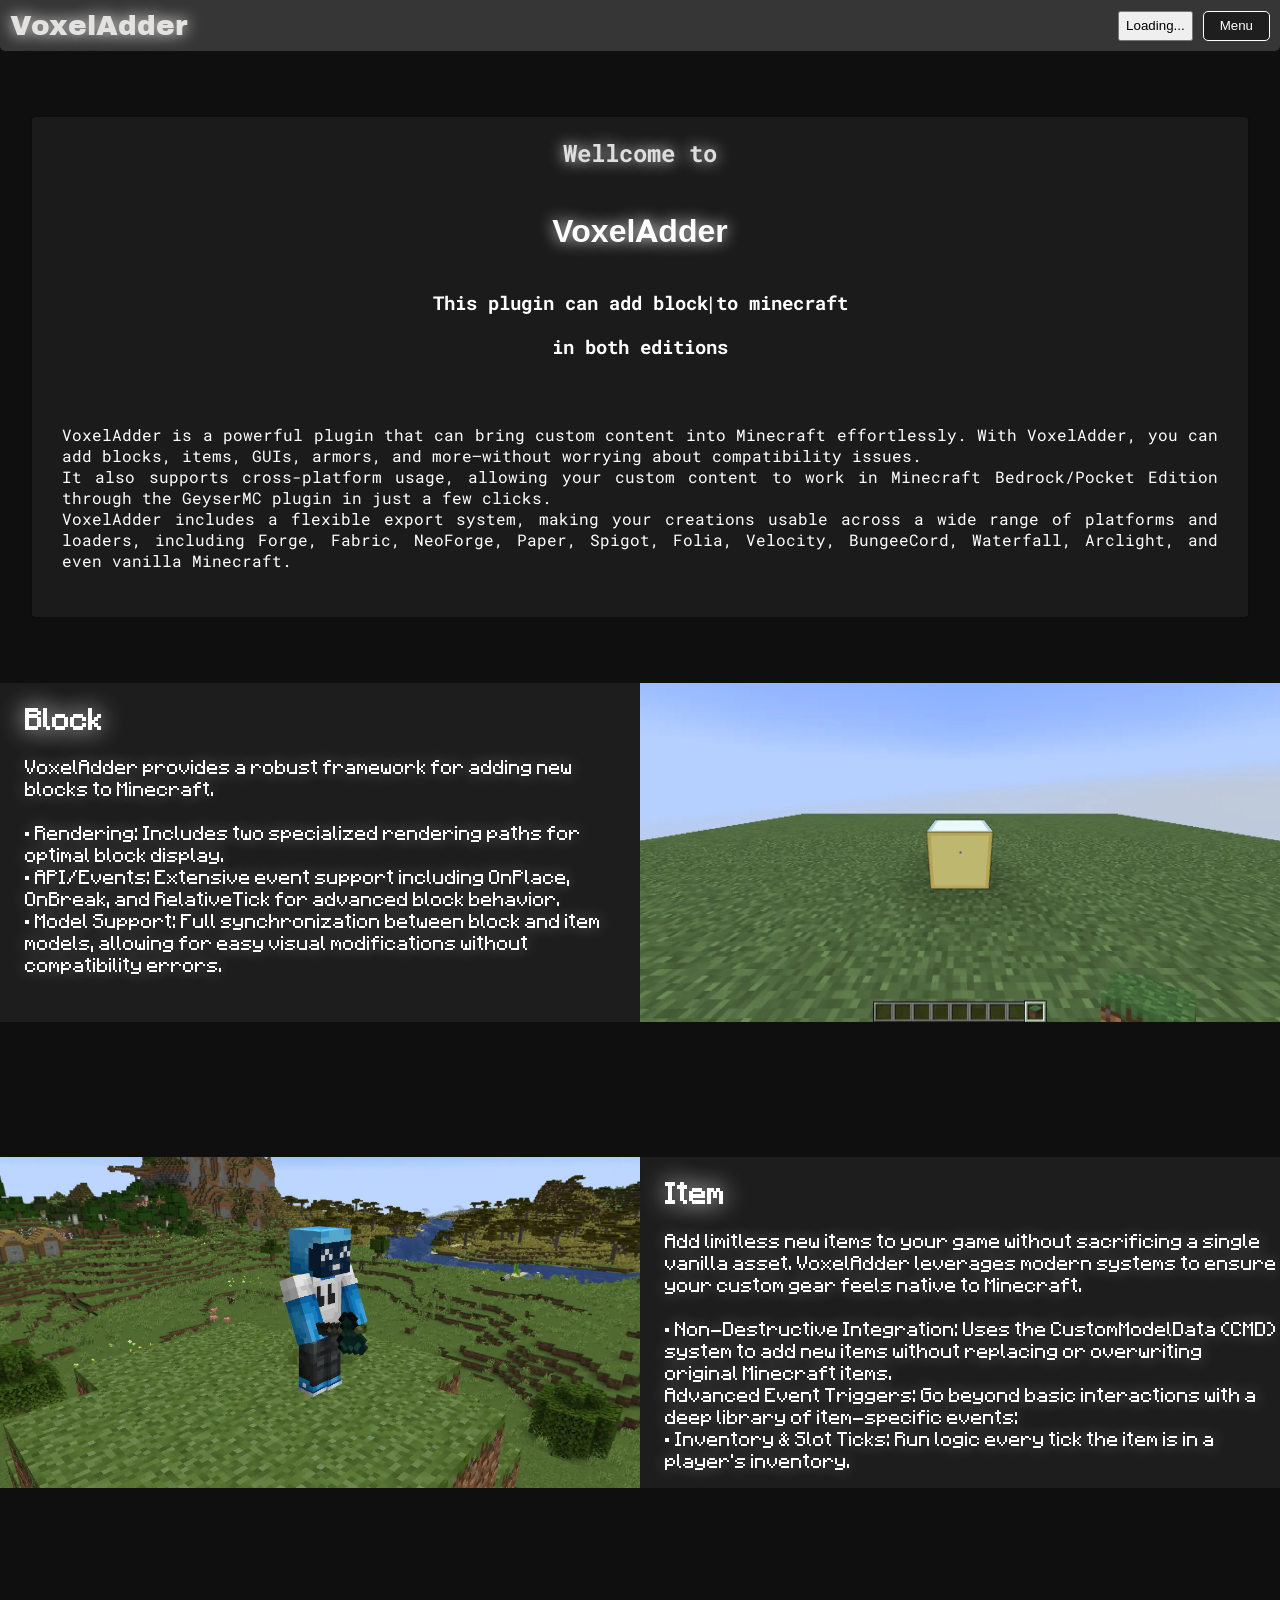
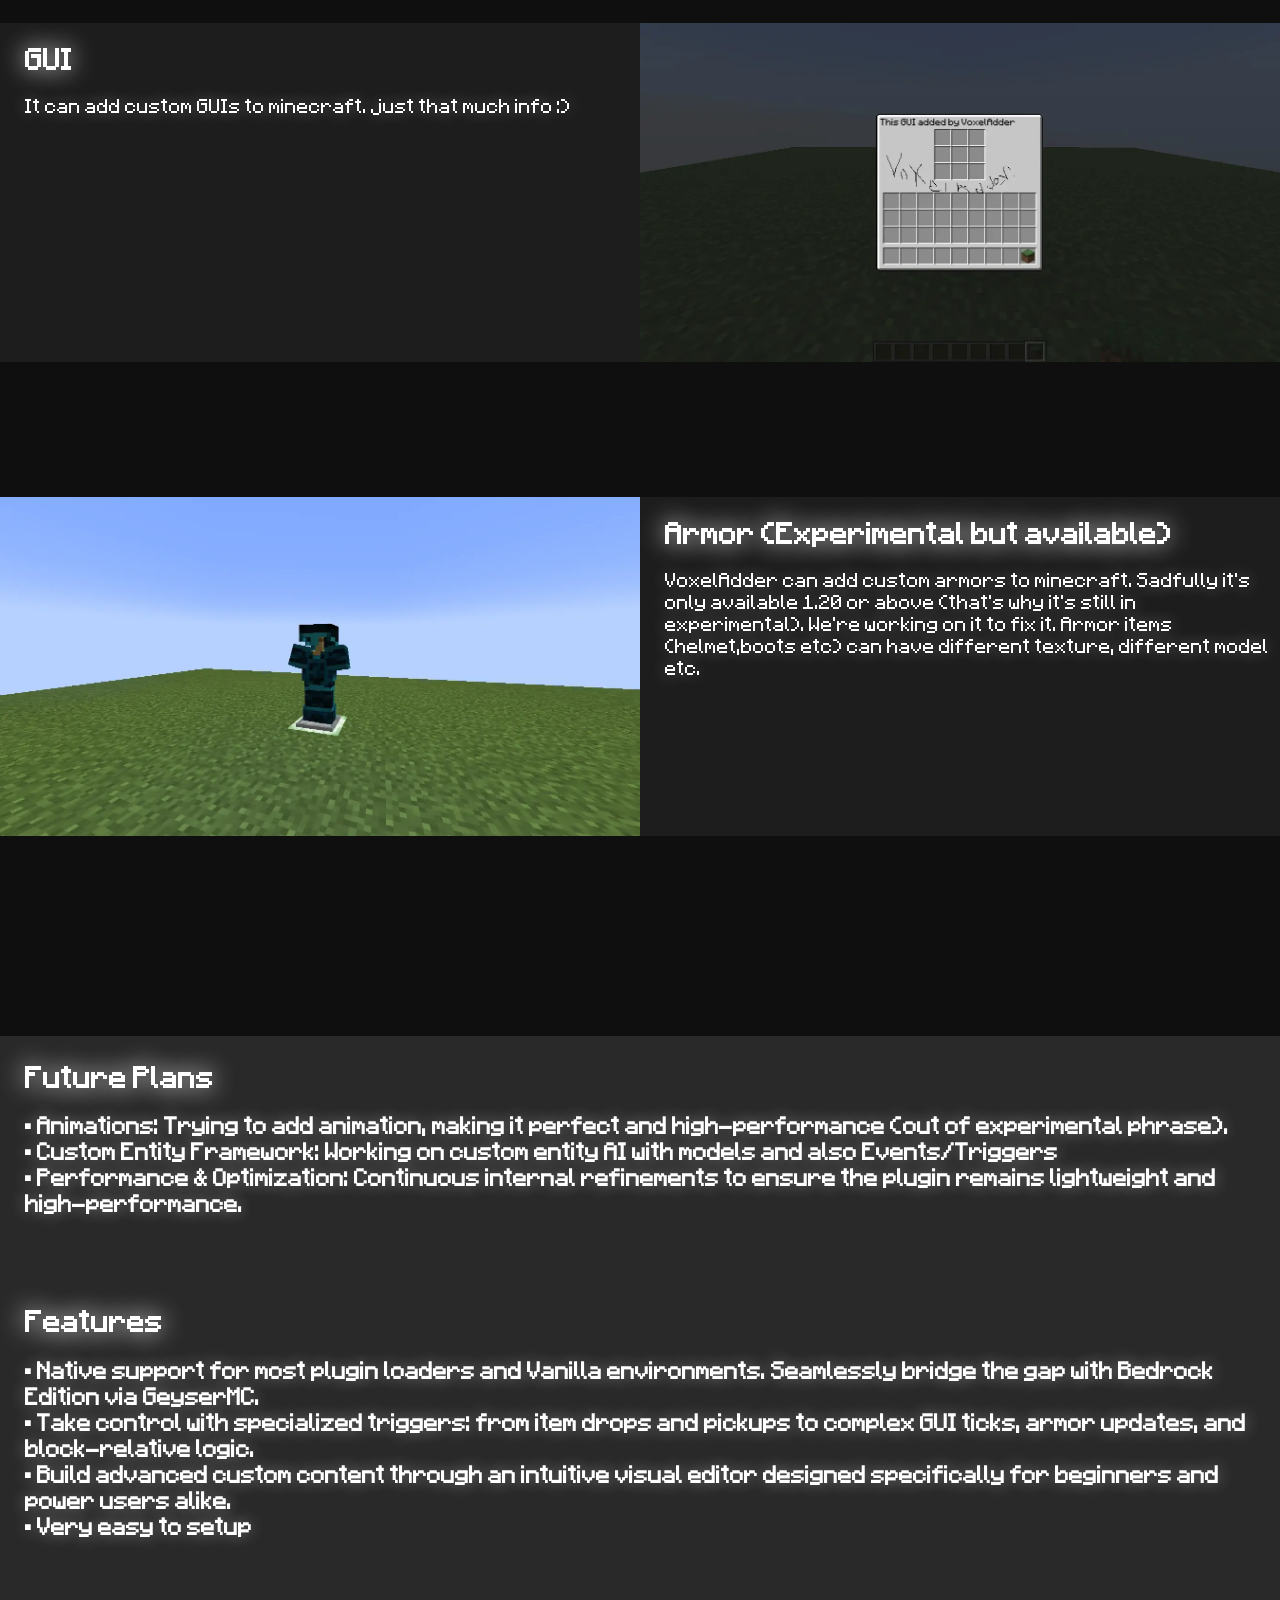
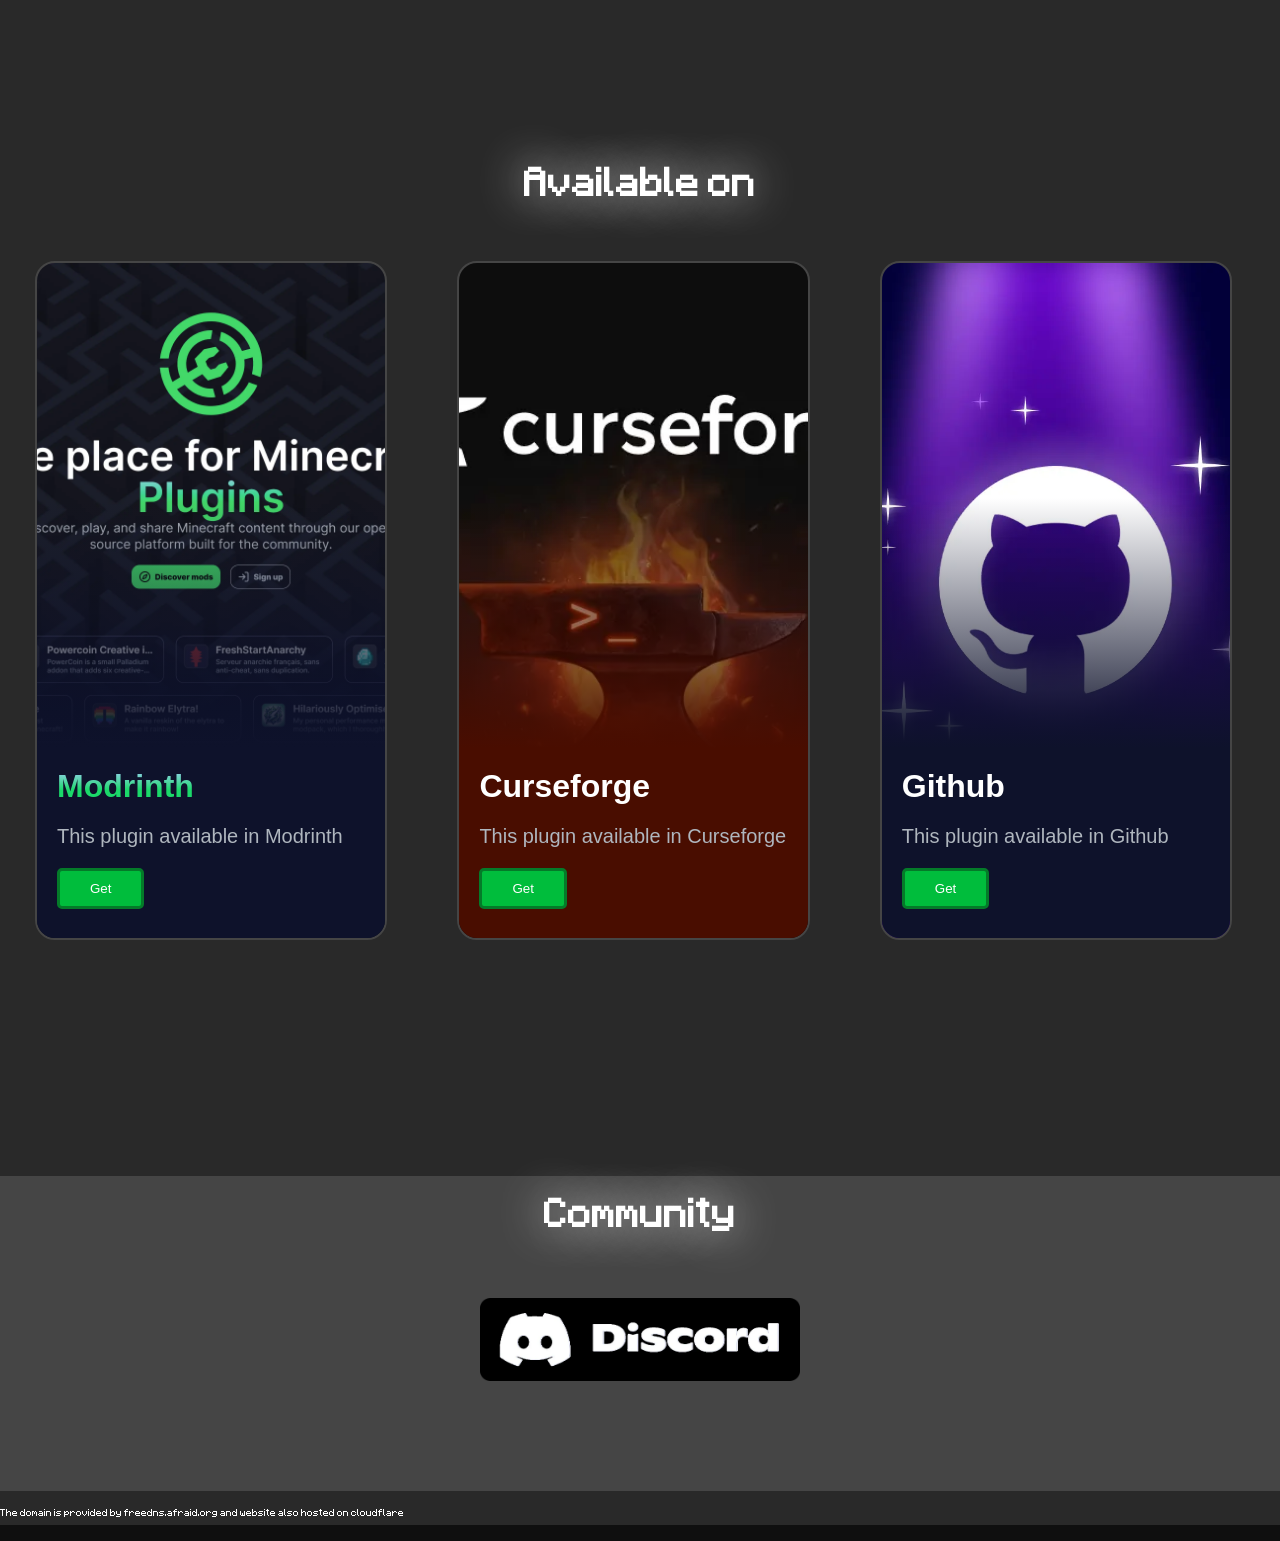
==== index.html @ 279e250d "Update index.html" ====
<!DOCTYPE html>
<html>
<head>
<meta property="og:title" content="VoxelAdder" />
<meta property="og:description" content="VoxelAdder is a plugin that can add custom contents to minecraft. It's can add custom blocks,items,GUIs,armors to minecraft" />
<meta property="og:url" content="https://voxeladder.strangled.net" />
<meta property="og:image" content="https://raw.githubusercontent.com/TamimhassanYT/voxeladder.github.io/refs/heads/main/va/icon.png" />
<meta name="theme-color" content="#FFFFFF" />
<title>VoxelAdder</title>
<link rel="stylesheet" href="https://fonts.googleapis.com/css2?family=Archivo+Black&display=swap">
<link rel="preconnect" href="https://fonts.googleapis.com">
<link rel="preconnect" href="https://fonts.gstatic.com" crossorigin>
<link href="https://fonts.googleapis.com/css2?family=Comfortaa:wght@300..700&display=swap" rel="stylesheet">
<link rel="stylesheet" type="text/css" href="header.css">
<link rel="icon" href="favicon.ico">
<meta name="viewport" content="width=device-width, initial-scale=1.0">
	<style>
		body {
			margin: 0;
			background-color: rgb(15, 15, 15);
			width: 100%;
			overflow-x: hidden;
			min-height: 100vh;
		}	
/*		body{width:100%;overflow-x:hidden;font-family:'Inter',sans-serif;background:#0A0A0F;color:rgb(228, 228, 228);line-height:1.6;-webkit-font-smoothing:antialiased;text-rendering:optimizeLegibility;scroll-behavior:smooth} */
		#snow-canvas{position:fixed;inset:0;width:100%;height:100%;pointer-events:none;z-index:1}

		.reveal{opacity:0;transform:translateY(30px);transition:opacity .6s ease-out,transform .6s cubic-bezier(.16,1,.3,1)}.reveal.active{opacity:1;transform:translateY(0)}

		.facebox {
			place-items: center;
			background-color: rgb(74, 74, 74, 0.2);
			max-width: 95%;
			height: auto;
			margin: 5% auto;
			border: 2px solid;
			border-radius: 5px;
			border-color: rgb(0, 0, 0, 0.5);
			display: grid;
			animation-name: fadeIn;
			animation-duration: 1s;
			animation-timing-function: ease-in;
			transition: 0.3s;
			transition-timing-function: ease-in-out;
			text-align: justify;
		}
		
		.facebox:hover {
			margin: 4.8% auto;
		}
		
		.faceboxv {
			font-family: 'Outfit', sans-serif;
			font-weight: 400;
			text-shadow: 0px 0px 15px rgb(222, 222, 222);
			color: rgb(222, 222, 222);
		}
		
		.faceboxw {
			font-family: "Roboto Mono Thin", san-serif;
			font-weight: 400px;
			text-shadow: 0px 0px 15px rgb(222, 222, 222);
			color: rgb(222, 222, 222);
		}
		
		@keyframes fadeIn {
			from { opacity: 0; }
			to { opacity: 1; }
		}
		
		.typing-container h3 {
			font-family: 'Roboto Mono Thin', sans-serif;
			color: white;
		}

		#typewriter {
			padding: 0;
			margin: 0;
			white-space: nowrap; /* Prevents the word from wrapping */
		}

		.cursor {
			/* If there is still a gap, increase this number (e.g., -5px) */
			margin-left: -3px; 
			
			display: inline-block;
			padding: 0;
			font-weight: bold;
			animation: blink 0.8s infinite;
		}

		@keyframes blink {
			0%, 100% { opacity: 1; }
			50% { opacity: 0; }
		}
		
		.desc {
			color: white;
			text-align: justify;
			padding: 30px;
			font-family: "Roboto Mono Thin", sans-serif;
		}
		
		.hbelow {
			min-height: 25vh;
			width: 100%;
			background-color: rgb(29, 29, 29);
			border: 2px;
			border-color: white;
			display: grid;
			grid-template-columns: 50% 50%;
		}
		
		.blockimg {
			object-fit: cover;
			width: 100%;
			height: 100%;
		}

		.warnformobies {
			display: none;
			background-color: rgb(28, 28, 28);
			border: 2px solid black;
			border-radius: 5px;
			width: 25%;
			height: auto;
			color: white;
			z-index: 2;
		}

		@media (max-width: 1000px) {
			.warnformobies {
				display: block;
				height: 100vh;
				width: 100vw;
				position: fixed;
			}
		}

		.buttonwarn {
			background-color: black;
			border: 2px solid white;
			cursor: poiner;
			padding: 25px 30px;
			border-radius: 10px;
			color: white;
			font-size: 15px;
			transition: 0.1s;
			transition-timing-function: ease-in;
		}

		.buttonwarn:hover {
			background-color: white;
			border: 2px solid black;
			color: black;
		}
		
		.modrinth {
			background-image: url("mr.webp");
			width: auto;
			max-height: 75vh;
		}
		
		.modrinthdb {
			background-color: #00bd3c;
			padding: 10px 30px;
			color: white;
			border-radius: 5px;
			border: 3px solid #047b29;
			font-family: "", sans-serif;
			transition: 0.2s;
			transition-timing-function: ease-in-out;
		}
		
		.modrinthdb:hover {
			background-color: #1ef778;
			cursor: pointer;
		}
				
		.sociald {
			background-image: url('discord.webp');
			min-height: 15vh;
			width: 25vw;
			background-size: contain;
			background-position: center;
			background-repeat: no-repeat;
			transition: 0.4s;
			transition-timing-function: ease-in-out;
		}
		
		.sociald:hover {
			transform: scale(1.025);
		}
		
		#ap {
			transition: 0.4s;
			transition-timing-function: ease-in-out;
		}
		
		#ap:hover {
			transform: scale(1.025);
		}
		
		.footer {
			justify-self:left;
			font-family: 'Minecraftia', sans-serif;
			font-size: 8px;
			color: white;
		}

		.account, #signbb {
			position: fixed;
			top: 0;
			left: 0;
			width: 100vw;
			height: 100vh;
			background-color: rgba(0, 0, 0, 0.7); /* Slightly darker for better focus */
			z-index: 999; /* Ensure it is above everything */
			
			/* Centering logic */
			display: none; /* Switch to 'flex' via JS */
			justify-content: center;
			align-items: center; 
		}

		.innerbox, #signib {
			position: relative; /* Changed from sticky */
			width: 75vw;
			max-width: 800px; /* Recommended to prevent it being too wide on ultra-wide monitors */
			min-height: 35vh;
			background-color: rgb(18, 18, 18);
			border: 2px solid rgb(12, 12, 12);
			border-radius: 15px;
			padding: 0px 5vh 0px 5vh;
			
			/* To push it "a little bit down" from the absolute center */
			margin-top: 5vh; 
		}
		
		#sh, .ach {
			font-family: 'Outfit', sans-serif;
			color: white;
			text-shadow: 0px 0px 25px white;
			display: flex; 
			justify-content: space-between;
			align-items: center; 
			width: 100%;
		}

		#lh {
			font-family: 'Outfit', sans-serif;
			color: white;
			text-shadow: 0px 0px 25px white;
			display: flex; 
			margin-top: auto;
			justify-self: center;
			text-align: center;
		}

		#unc {
			color: white;
		}

		#user-avatar {
			border-radius: 25%;
			border: 2px solid rgb(240, 240, 240);
		}

		#afb {
			display: flex;
			align-items: center;
			gap: 20px;
			font-family: 'Outfit', sans-serif;
		}

		#dc {
			color: rgb(45, 28, 204);
			border: 2px solid rgb(19, 0, 190);
			padding: 0px 5px 0px 5px;
			border-radius: 15px;
			font-size: 4vh;
			font-family: 'Comfortaa', sans-serif;
			background-color: rgba(19, 0, 190, 0.178);
			display: flex;
			justify-self: center;
			cursor: pointer;
		}

		#su {
			display: flex;
			place-items: center;
			flex-direction: column;
		}

		#lu, #alu {
			color: white;
			padding: 1.5vh;
			background-color: red;
			border: 2px solid darkred;
			border-radius: 5px;
			display: block;
			justify-self: right;
			max-height: 100%;
			bottom: 100px;
		}

		#lu:hover {
			color: black;
		}

		#pass, #repass {
			background-color: rgb(15, 15, 15);
			border: 1.5px dashed rgb(222, 222, 222, 0.4);
			border-radius: 4px;
			font-size: 20px;
			color: white;
			padding: 4px;
		}

		#spwbtn {
			background-color: rgb(15, 15, 15);
			border: 1.5px solid rgba(41, 41, 41, 0.4);
			border-radius: 4px;
			font-size: 15px;
			color: white;
			padding: 4px;
			height: fit-object;
			cursor: pointer;
		}

		#updatebtn {
			color: white;
			background-color: rgb(15, 15, 15);
			border: 2px solid rgb(158, 158, 158);
			margin-top: 4vh;
			padding: 1vh;
			border-radius: 5px;
			justify-self: center;
			font-size: 2vh;
			text-align: center;
			width: 25vw;
		}

		#updatebtn:hover {
			opacity: 0.5;
		}

		#signin {
			position: fixed;
			top: 0;
			left: 0;
			width: 0vw;
			height: 0vh;
			background-color: rgba(0, 0, 0, 0.7); /* Slightly darker for better focus */
			z-index: 120; /* Ensure it is above everything */
			
			/* Centering logic */
			display: flex; /* Switch to 'flex' via JS */
			justify-content: center;
			align-items: center; 
		}

		#lbb {
			display: grid;
			position: relative; /* Changed from sticky */
			min-width: 100vw; /* Recommended to prevent it being too wide on ultra-wide monitors */
			min-height: 100vh;
			background-color: rgb(18, 18, 18);
			border: 2px solid rgb(12, 12, 12);
			border-radius: 15px;
			padding: 20px 5vh 5vh 5vh;
			z-index: 121;
			
			/* To push it "a little bit down" from the absolute center */
			margin-top: 5vh;
			transition: 1.4s;
			transform: scale(0);
		}

		#signin:target #lbb {
			transform: scale(0.85);
		}
		
		#signin:target {
			width: 100vw;
			height: 100vh;
		}

		#nap {
			height: object-fit;
			padding-bottom: 5vh;
		}

		#err-nupf-bb {
			min-width: 4vw;
			min-height: 2vh;
			border: 4px solid rgb(175, 175, 175);
			z-index: 49;
			justify-self: center;
			border-radius: 10px;
			position: fixed;
			padding: 0vh 1vh 0vh 1vh;
			color: white;
			background-color: rgba(255, 255, 255, 0.274);
			text-align: justify;
			transition: 0.8s;
			transform: translateY(-30vh);
			backdrop-filter: blur(2px);
			-webkit-backdrop-filter: blur(2px);
		}

		#err-nupf-bb:target {
			transform: translateY(40px);
		}

		.lmb {
			display: grid;
			align-items: center;
		}

		#logininput, #type {
			width: 25vw;
			font-size: 4vh;
			padding: 10px;
			background-color: rgb(18, 18, 18);
			border: 0.5vh dashed rgba(85, 85, 85, 0.596);
			justify-self: center;
			border-radius: 10px;
		}

		@media (max-width: 425px) {
			#dc {
				font-size: 3vh;
			}

			#logininput, #type {
				width: 100%;
			}

			#afb {
				display: grid;
				grid-template-columns: 100% 100%;
			}
		}
	</style>
</head>
<body>
<!--	<canvas id="snow-canvas"></canvas>  -->
	<div class="vaheader">
		<h1 id="vah1" onclick="window.location.href = '../'">VoxelAdder</h1>
		<div class="hbtns">
			<button id="sbtn">Loading...</button>
			<div class="menu">
				<button class="mmenu">Menu</button>
				<div class="menul">
					<button id="mbtn" onclick="window.location.href = 'changelogs/'">Changelog</button>
					<button id="mbtn" onclick="window.location.href = 'wiki/'">Wiki</button>
					<button id="mbtn" onclick="window.location.href = 'va-dev/'">Voxeladder Development</button>
				</div>
			</div>
		</div>
	</div>
	<div id="signin">
		<div id="lbb">
			<h1 class="fw" id="lh">Login<br>with</h1>
			<div class="lmb">
				<h1 id="type"><span id="dc">@ Discord</span></h1>
				<input type="text" id="logininput">
				<h3 id="error-login"></h3>
				<button id="updatebtn" onclick="login()">Login</button>
			</div>
		</div>
	</div>
	<div class="account" id="ac" onload="loadui()">
		<div class="innerbox" onload="loadac()">
			<h1 class="ach" id="ah"><span>Account</span><span onclick="document.getElementById('ac').style.display='none'" style="margin-left:auto;cursor:pointer">x</span></h1>
			<div id="afb">
				<div id="aib"><img id="user-avatar" src="" alt="Avatar"></div>
				<div id="adb"><h2 id="unc"><span>Name: </span><span id="username">Loading...</span><br><span>ID: </span><span id="uid">Loading...</span></h2></div>
			</div>
			<button id="alu" style="margin-bottom: 4vh" onclick="window.location.href = '/api/auth/logout'">Logout</button>
			<div id="nap">
				<h2 id="anph" class="ach" style="padding-top: 4vh;">Setup account password</h2>
				<p id="anpp" style="color:gray"><i>Don't use your real discord account password</i></p>
				<div class="anp">
					<input type="password" id="pass" placeholder="New Password">
					<input type="password" id="repass" placeholder="Confirm Password">
					<button id="spwbtn" onclick="document.getElementById('pass').type = 'text'; document.getElementById('repass').type = 'text'">Showpassword</button>
					<h3 id="error-register"></h3>
					<button id="updatebtn" onclick="register()">Update Password</button>
					<button id="lu" onclick="window.location.href = '/api/auth/logout'">Logout</button>
				</div>
			</div>
		</div>
	</div>
	<div id="signbb">
		<div id="signib">
			<div id="signb" style="display: grid; width:100%">
				<div><h1 id="sh"><span>Signup</span><span onclick="document.getElementById('signbb').style.display='none'" style="cursor:pointer;display:flex;justify-self:center">x</span></h1>
				</div>
				<div id="su">
					<h2 style="color:white;text-shadow: 0px 0px 25px white">with</h2>
					<span id="dc" onclick="window.location.href = 'https://discord.com/oauth2/authorize?client_id=1481876100794679378&response_type=code&redirect_uri=https%3A%2F%2Fminiature-space-capybara-qvvprgvvvph669x-8788.app.github.dev%2Fapi%2Fauth%2Fcallback&scope=identify'">Discord</span>
				</div>
			</div>
		</div>
	</div>
	<div>
		<div id="err-nupf-bb">
			<h3 id="poperrh3">loading...</h3>
			<p id="poperrp">loading...</p>
		</div>
	</div>
	<div class="warnformobies">
		<div style="background-color: black; border: 5px; border-color: rgb(255, 255, 255); border-radius: 10px; width: 75%; margin: auto; display: grid">
			<div style="padding:10px;border: 2px solid white; border-radius: 10px; margin: auto; display: inline-block">
				<h1>For the best experience, use Landscape or Desktop Mode.</h1>
				<button class="buttonwarn" onclick="closewarn()">Close this warn</button>
			</div>
		</div>
	</div>
	<div class="facebox">
		<h2 class="faceboxw">Wellcome to</h2><h1 style="font-family: 'Outfit', sans-serif;text-align:center;color:white;text-shadow: 0px 0px 16px white">VoxelAdder</h1>

		<div class="typing-container">
			<h3>This plugin can add <span id="typewriter"></span><span class="cursor">|</span><span>to minecraft</span>
			<h3 style="font-family: 'Roboto Mono Thin', sans-serif; color: white; text-align: center">in both editions</h3>
			</h3>
		</div>

		<p class="desc">VoxelAdder is a powerful plugin that can bring custom content into Minecraft effortlessly. With VoxelAdder, you can add blocks, items, GUIs, armors, and more—without worrying about compatibility issues.<br>It also supports cross-platform usage, allowing your custom content to work in Minecraft Bedrock/Pocket Edition through the GeyserMC plugin in just a few clicks.<br>VoxelAdder includes a flexible export system, making your creations usable across a wide range of platforms and loaders, including Forge, Fabric, NeoForge, Paper, Spigot, Folia, Velocity, BungeeCord, Waterfall, Arclight, and even vanilla Minecraft.</p>
	</div>
	<div class="hbelow">
		<div class="blockdesc">
			<h2 style="font-family: 'Minecraftia', san-serif; color: white; text-shadow: 0px 0px 25px white; padding-left: 25px">Block</h2>
			<p style="font-family: 'Minecraftia', san-serif; color: white; text-shadow: 0px 0px 16px rgb(255, 255, 255, 0.4); padding-left: 25px">VoxelAdder provides a robust framework for adding new blocks to Minecraft.<br><br>• Rendering: Includes two specialized rendering paths for optimal block display.<br>• API/Events: Extensive event support including OnPlace, OnBreak, and RelativeTick for advanced block behavior.<br>• Model Support: Full synchronization between block and item models, allowing for easy visual modifications without compatibility errors.</p>
		</div>
		<div class="blockimage">
		<img src="block.webp" class="blockimg">
		</div>
	</div>
	<div style="height: 15vh;"></div>
	<div class="itemcont" style="display: grid; grid-template-columns: 50% 50%; min-height: 25vh; background-color: rgb(29, 29, 29)">
		<div class="itemimg">
			<img src="itemimg.webp" class="blockimg">
		</div>
		<div class="itemdesc">
			<h2 style="font-family: 'Minecraftia', san-serif; color: white; text-shadow: 0px 0px 25px white; padding-left: 25px">Item</h2>
			<p style="font-family: 'Minecraftia', san-serif; color: white; text-shadow: 0px 0px 16px rgb(255, 255, 255, 0.4); padding-left: 25px">Add limitless new items to your game without sacrificing a single vanilla asset. VoxelAdder leverages modern systems to ensure your custom gear feels native to Minecraft.<br><br>• Non-Destructive Integration: Uses the CustomModelData (CMD) system to add new items without replacing or overwriting original Minecraft items.<br>Advanced Event Triggers: Go beyond basic interactions with a deep library of item-specific events:<br> • Inventory & Slot Ticks: Run logic every tick the item is in a player's inventory.</p>
		</div>
	</div>
	<div style="height: 15vh;"></div>
	<div class="guicont" style="display: grid; grid-template-columns: 50% 50%; min-height: 25vh; background-color: rgb(29, 29, 29)">
		<div class="guidesc">
			<h2 style="font-family: 'Minecraftia', san-serif; color: white; text-shadow: 0px 0px 25px white; padding-left: 25px">GUI</h2>
			<p style="font-family: 'Minecraftia', san-serif; color: white; text-shadow: 0px 0px 16px rgb(255, 255, 255, 0.4); padding-left: 25px">It can add custom GUIs to minecraft. just that much info :)</p>
		</div>
		<div class="guiimg">
			<img src="gui.webp" class="blockimg">
		</div>
	</div>
	<div style="height: 15vh;"></div>
	<div class="armor" style="display: grid; grid-template-columns: 50% 50%; min-height: 25vh; background-color: rgb(29, 29, 29)">
		<div class="armorimg">
			<img src="armor.webp" class="blockimg">
		</div>
		<div class="armordesc">
			<h2 style="font-family: 'Minecraftia', san-serif; color: white; text-shadow: 0px 0px 25px white; padding-left: 25px">Armor (Experimental but available)</h2>
			<p style="font-family: 'Minecraftia', san-serif; color: white; text-shadow: 0px 0px 16px rgb(255, 255, 255, 0.4); padding-left: 25px">VoxelAdder can add custom armors to minecraft. Sadfully it's only available 1.20 or above (that's why it's still in experimental). We're working on it to fix it. Armor items (helmet,boots etc) can have different texture, different model etc.</p>
		</div>
	</div>
	<div style="height: 20vh;"></div>
	<div class="plans" style="min-height: 25vh; background-color: rgb(41, 41, 41)">
		<div class="futureplan" style="min-height: 25vh">
			<h2 style="font-family: 'Minecraftia', san-serif; color: white; text-shadow: 0px 0px 25px white; padding-top:25px;padding-left:25px">Future Plans</h2>
			<h3 style="font-family: 'Minecraftia', san-serif; color: white; text-shadow: 0px 0px 16px rgb(255, 255, 255, 0.4); padding-left: 25px">• Animations: Trying to add animation, making it perfect and high-performance (out of experimental phrase).<br>• Custom Entity Framework: Working on custom entity AI with models and also Events/Triggers<br>• Performance & Optimization: Continuous internal refinements to ensure the plugin remains lightweight and high-performance.</h3>
		</div>
		<div class="featureplan" style="min-height: 25vh">
			<h2 style="font-family: 'Minecraftia', san-serif; color: white; text-shadow: 0px 0px 25px white; padding-top:25px;padding-left:25px">Features</h2>
			<h3 style="font-family: 'Minecraftia', san-serif; color: white; text-shadow: 0px 0px 16px rgb(255, 255, 255, 0.4); padding-left: 25px">• Native support for most plugin loaders and Vanilla environments. Seamlessly bridge the gap with Bedrock Edition via GeyserMC.<br>• Take control with specialized triggers: from item drops and pickups to complex GUI ticks, armor updates, and block-relative logic.<br>• Build advanced custom content through an intuitive visual editor designed specifically for beginners and power users alike.<br>• Very easy to setup</h3>
		</div>
	<div style="height: 20vh"></div>
	<div><h1 style="text-align: center; font-family: 'Minecraftia', sans-serif; color: white; text-shadow: 0 0 45px white">Available on<h1></div>
	<div style="min-height: 25vh; background-color: rgb(41, 41, 41, 0.1); display: grid; grid-template-columns: 33% 33% 33%; z-index: -1;">
		<div id="ap" style="position: relative; border: 2px solid rgb(69, 69, 69); border-radius: 20px; height: 75vh; margin: 35px; background-image: url('modrinth.webp'); background-position: center; background-size: cover; overflow: hidden;">
			<div style="position: absolute; bottom: 0; left: 0; right: 0; display: flex; flex-direction: column;">
				<div style="background: linear-gradient(to bottom, rgba(14, 18, 43, 0) 0%, rgba(14, 18, 43, 1) 100%); height: 250px;">
				</div>
				<div style="background-color: rgba(14, 18, 43, 1); padding: 20px; min-height: 150px;">
					<h1 style="color: transparent; margin: 0; font-family: '', sans-serif; -webkit-text-fill-color: transparent; white-space: nowrap; -webkit-background-clip: text; background-image: linear-gradient(180deg, #a7d0ff 0, #1bd96a 60%);">Modrinth</h1>
					<p style="font-size: 1.25rem;color: #afb6be;font-family: '', sans-serif">This plugin available in Modrinth</p>
					<button class="modrinthdb" onclick="btncmd(1)">Get</button>
				</div>
			</div>
		</div>
		<div id="ap" style="display: flex; justify-content: center; position: relative; border: 2px solid rgb(69, 69, 69); border-radius: 20px; height: 75vh; margin: 35px; background-image: url('curseforged.webp'); background-size: cover; background-position: center; background-repeat: no-repeat; overflow: hidden;">
			<div style="position: absolute; bottom: 0; left: 0; right: 0; display: flex; flex-direction: column;">
				<div style="background: linear-gradient(to bottom, rgba(14, 18, 43, 0) 0%, #490d00 100%); height: 250px;">
				</div>
				<div style="background-color: #490d00; padding: 20px; min-height: 150px;">
					<h1 style="color: white; margin: 0; font-family: '', sans-serif;">Curseforge</h1>
					<p style="font-size: 1.25rem;color: #afb6be;font-family: '', sans-serif">This plugin available in Curseforge</p>
					<button class="modrinthdb" onclick="btncmd(3)">Get</button>
				</div>
			</div>
		</div>
		<div id="ap" style="position: relative; border: 2px solid rgb(69, 69, 69); border-radius: 20px; height: 75vh; margin: 35px; background-image: url('githubd.webp'); background-size: cover; background-position: center; overflow: hidden;">
			<div style="position: absolute; bottom: 0; left: 0; right: 0; display: flex; flex-direction: column;">
				<div style="background: linear-gradient(to bottom, rgba(14, 18, 43, 0) 0%, rgba(14, 18, 43, 1) 100%); height: 250px;">
				</div>
				<div style="background-color: rgba(14, 18, 43, 1); padding: 20px; min-height: 150px;">
					<h1 style="color: white; margin: 0; font-family: '', sans-serif;">Github</h1>
					<p style="font-size: 1.25rem;color: #afb6be;font-family: '', sans-serif">This plugin available in Github</p>
					<button class="modrinthdb" onclick="btncmd(2)">Get</button>
				</div>
			</div>
		</div>
	</div>
	<div style="height: 20vh"></div>
	<div style="background-color: rgb(69, 69, 69); min-height: 35vh; width: 100vw">
		<div><h1 style="text-align: center; font-family: 'Minecraftia', sans-serif; color: white; text-shadow: 0 0 45px white; padding: 15px">Community<h1></div>
		<div style="display: flex; justify-content: center; width: auto">
			<div onclick="window.location.href = 'https://discord.gg/qfSDZbWY93'" class="sociald">
			</div>
		</div>
	</div>
	<p><span class="footer">The domain is provided by <span style="cursor:pointer" onclick="window.location.href = 'https://freedns.afraid.org/'">freedns.afraid.org</span> and website also hosted on <span style="cursor:pointer" onclick="window.location.href = 'https://www.cloudflare.com/'">cloudflare</span></span><p>
    <script src='typewritter.js' defer></script>
	<script src='/functions/api/load.js' defer></script>
<script>
	function openlinks(a) {
		if (a === 1) {
			window.location.href = "https://voxeladder.github.io/";
		}
	};
	function closewarn() {
	    const warningElement = document.querySelector('.warnformobies');
    
	    if (warningElement) {
	        warningElement.style.display = 'none';
	    }
	};
	function btncmd(a) {
		if (a === 1) {
			window.location.href = "https://modrinth.com/plugin/voxeladder";
		} else if (a === 2) {
			window.location.href = "https://github.com/TamimhassanYT/VoxelAdder";
		} else if (a === 3) {
			window.location.href = "https://curseforge.com";
		} else if (a === 4) {
			window.location.href = "https://voxeladder.github.io/wiki/";
		} else if (a === 5) {
			window.location.href = "https://voxeladder.github.io/howtouse/";
		}
	};
</script>
</body>
</html>
---- header.css ----
/* =========================
   FONTS
========================= */

@font-face {
  font-family: "Minecraftia";
  src: url("minecraft.woff2") format("woff2");
  font-display: swap;
}

@font-face {
  font-family: "Roboto Mono Thin";
  src: url("robotomono.woff2") format("woff2");
  font-display: swap;
}

@font-face {
  font-family: "Outfit";
  src: url("outfit.woff2") format("woff2");
  font-display: swap;
}

/* =========================
   GLOBAL / BASE
========================= */

#ca {
  padding-top: 20px;
}

#bbox {
  display: block;
}

.warnformobies {
  display: flex;
  justify-content: center;
}

/* =========================
   HEADER
========================= */

/* =========================
   HEADER
========================= */
		.mmenu {
			background-color: #1e1e1e;
			color: white;

			border: 1px solid white;
			border-radius: 5px;

			padding: 8px 16px;
			display: flex;
			justify-content: center;
			align-items: center;
		}
		
		.mmenu:focus {
			color: red;
		}

		.menul {
			display: none;

			position: absolute;

			background-color: black;

			min-width: 6vw;

			padding: 5px 7px 5px 7px;

			border: 1px solid white;
			border-radius: 5px;

			z-index: 999;
			
			justify-self: right;
			
		}

		.menu:focus-within .menul {
			display: grid;
		}
		
		#mbtn {
			background-color: black;
			color: white;
			border: 1px solid white;
			border-radius: 5px;
			margin: 1.5px 0px 1.5px 0px;
			transition: 0.2s;
			transition-timing-function: ease-in;
			cursor: pointer;
		}
		
		#mbtn:hover {
			background-color: white;
			color: black;
		}

.vaheader {
  background-color: rgba(59, 59, 59, 0.9);

  position: sticky;
  top: 0;
  z-index: 1000;

  display: grid;
  grid-template-columns: auto 1fr;
  align-items: center;

  padding: 10px 10px;

  border-radius: 0 0 5px 5px;
}

.vaheader h1 {
  margin: 0;

  font-family: "Archivo Black", sans-serif;
  font-weight: 400;
  font-size: 28px;

  color: rgb(227, 226, 225);
  text-shadow: 0 0 16px white;

  cursor: pointer;
}

/* =========================
   BUTTONS
========================= */

.hbtns {
  display: flex;
  justify-content: flex-end;
  gap: 10px;
}

/* =========================
   ANIMATIONS
========================= */

@keyframes fadeIn {
  from {
    opacity: 0;
  }

  to {
    opacity: 1;
  }
}

/* =========================
   SMALL PHONES
   0px - 320px
========================= */
@media (max-width: 320px) {
  .vaheader h1 {
    font-size: 20px;
  }

  .hbtn {
    height: 25px;
  }
}

  .mmenu {
    height: 25px;
  }
}

/* =========================
   PHONES
   321px - 425px
========================= */

@media (min-width: 321px) and (max-width: 425px) {
  .vaheader h1 {
    font-size: 25px;
  }

  .hbtn {
    height: 30px;
  }
}

  .mmenu {
    height: 30px;
  }
}

/* =========================
   TABLET / DESKTOP
   426px+
========================= */

@media (min-width: 426px) {
  .vaheader h1 {
    font-size: 25px;
  }

  .hbtn {
    height: 30px;
  }
}

  .mmenu {
    height: 30px;
  }
}
/* =========================
   4K / ULTRAWIDE
   2560px+
   padding: top right bottom left
========================= */

@media (min-width: 2560px) {
  .vaheader h1 {
    font-size: 50px;
    text-shadow: 0 0 32px white;
  }

  .hbtn {
    padding: 30px;

    font-size: 30px;

    border-radius: 15px;
  }
}
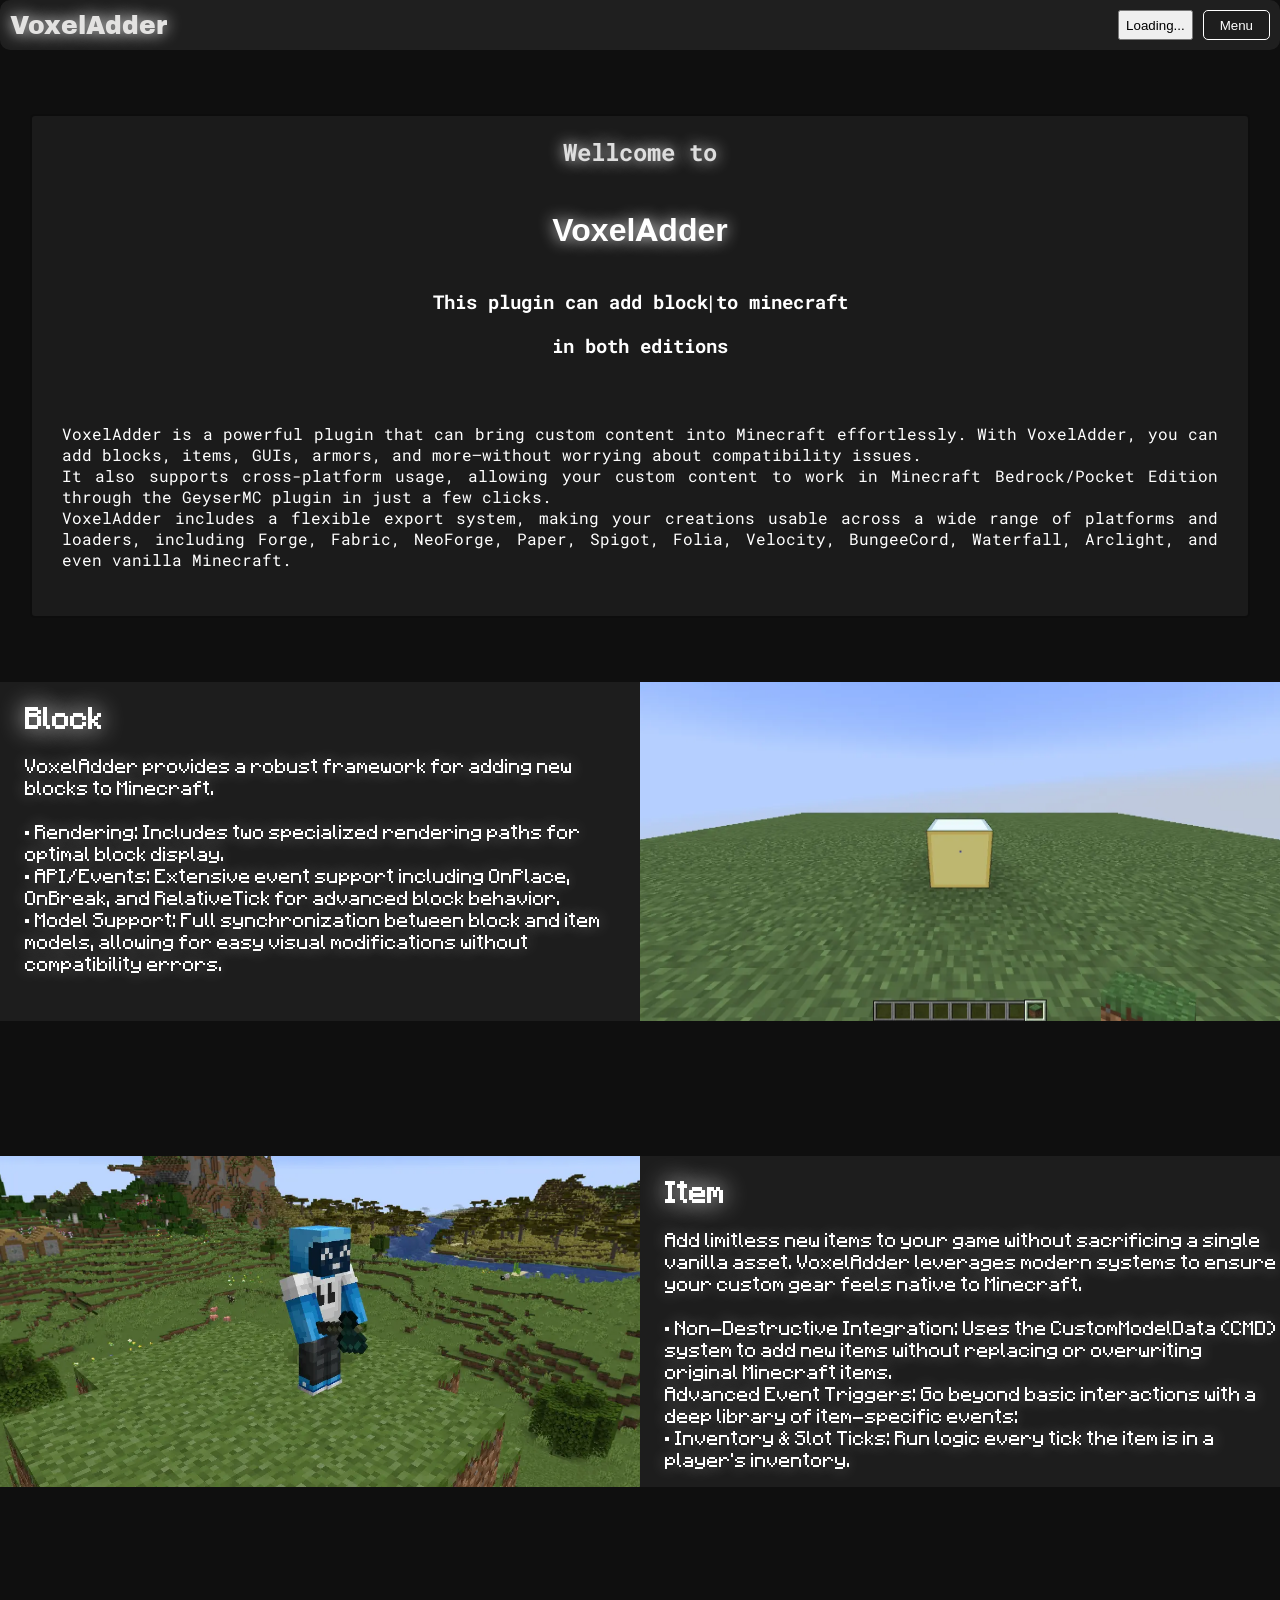
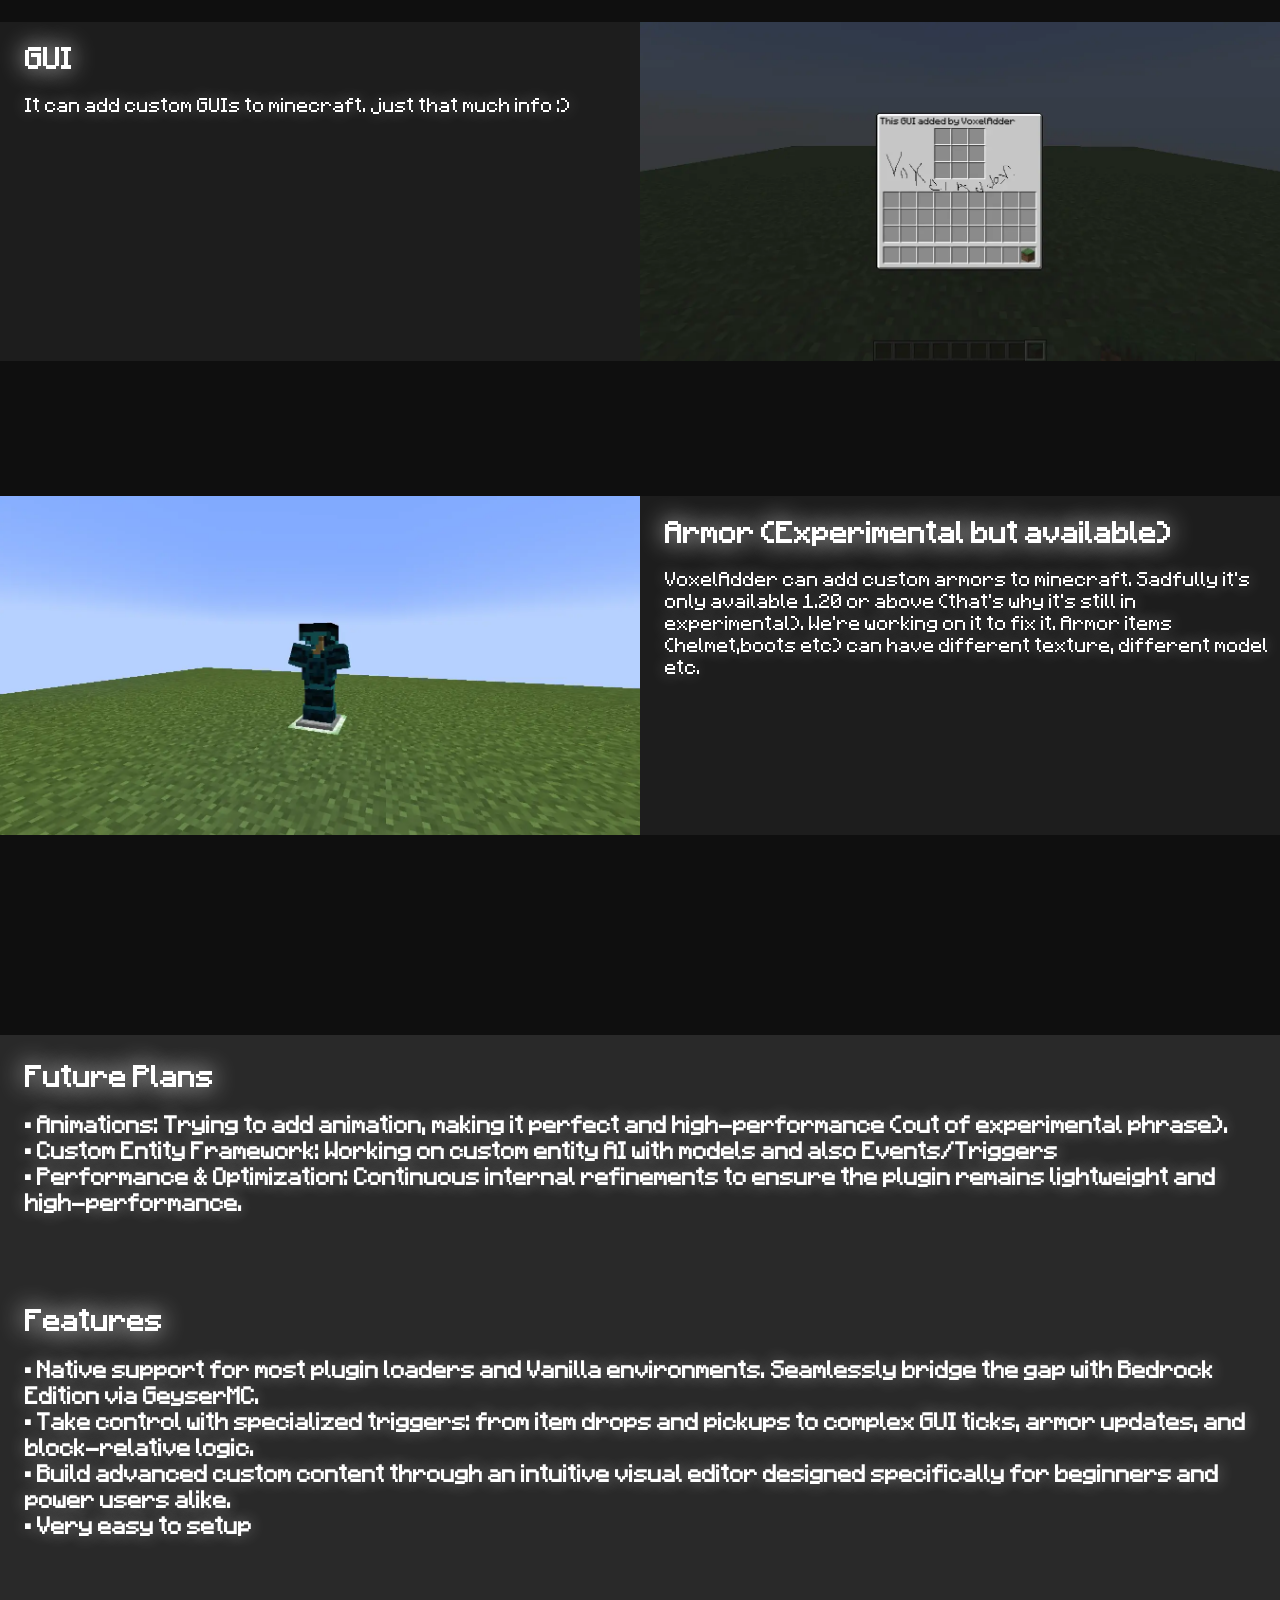
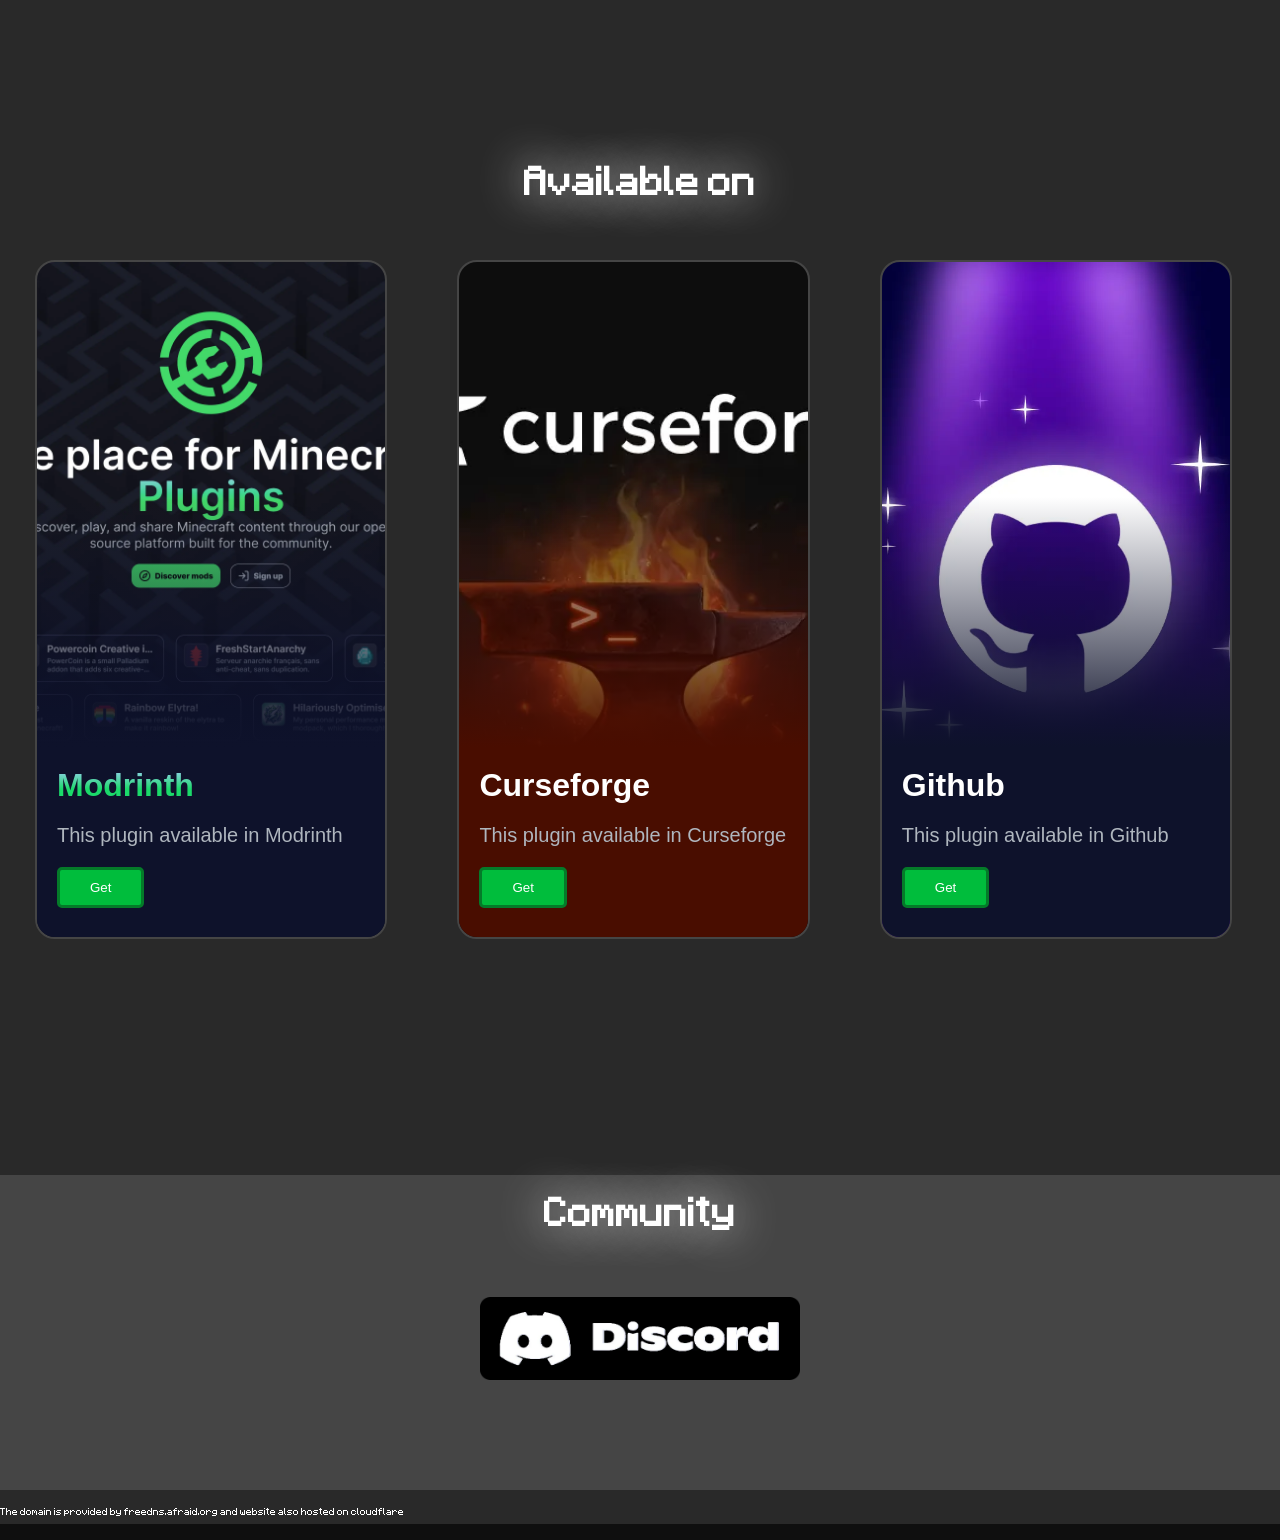
==== commit 2615e2af: "Update print statement from 'Hello' to 'Goodbye'" ====
--- a/index.html
+++ b/index.html
@@ -626,7 +626,7 @@
 	</div>
 	<p><span class="footer">The domain is provided by <span style="cursor:pointer" onclick="window.location.href = 'https://freedns.afraid.org/'">freedns.afraid.org</span> and website also hosted on <span style="cursor:pointer" onclick="window.location.href = 'https://www.cloudflare.com/'">cloudflare</span></span><p>
     <script src='typewritter.js' defer></script>
-	<script src='/functions/api/load.js' defer></script>
+	<script src='load.js' defer></script>
 <script>
 	function openlinks(a) {
 		if (a === 1) {
--- a/header.css
+++ b/header.css
@@ -102,11 +102,13 @@
 		}
 
 .vaheader {
-  background-color: rgba(59, 59, 59, 0.9);
+  background-color: rgba(34, 34, 34, 0.9);
+  backdrop-filter: blur(2px);
+  -webkit-backdrop-filter: blur(2px);
 
   position: sticky;
   top: 0;
-  z-index: 1000;
+  z-index: 50;
 
   display: grid;
   grid-template-columns: auto 1fr;
@@ -114,7 +116,7 @@
 
   padding: 10px 10px;
 
-  border-radius: 0 0 5px 5px;
+  border-radius: 10px;
 }
 
 .vaheader h1 {
@@ -166,7 +168,6 @@
   .hbtn {
     height: 25px;
   }
-}
 
   .mmenu {
     height: 25px;
@@ -186,7 +187,6 @@
   .hbtn {
     height: 30px;
   }
-}
 
   .mmenu {
     height: 30px;
@@ -206,7 +206,6 @@
   .hbtn {
     height: 30px;
   }
-}
 
   .mmenu {
     height: 30px;
@@ -231,4 +230,4 @@
 
     border-radius: 15px;
   }
-}+}
